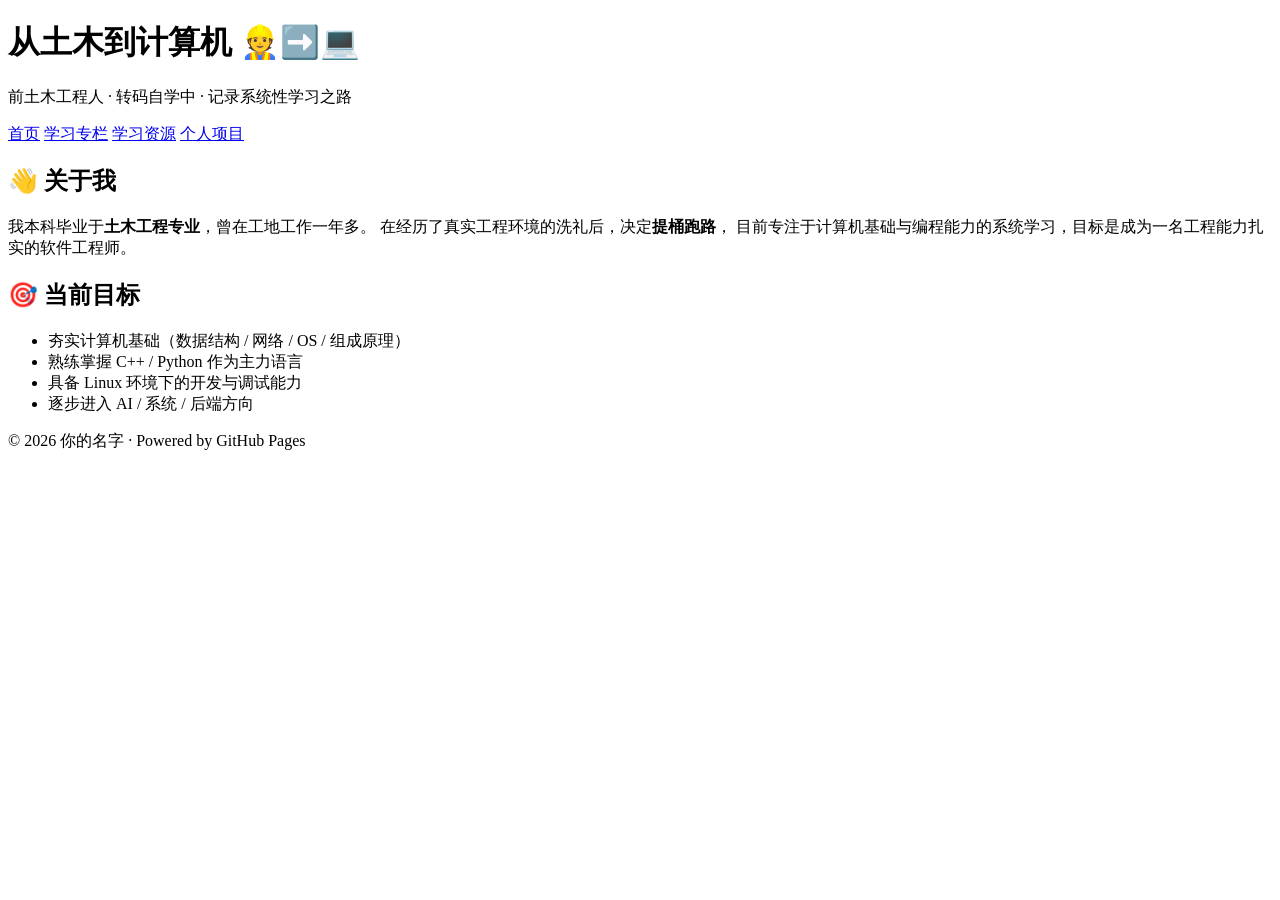
==== index.html @ 3304ca57 "Add files via upload" ====
<!DOCTYPE html>
<html lang="zh-CN">
<head>
  <meta charset="UTF-8" />
  <meta name="viewport" content="width=device-width, initial-scale=1.0" />
  <title>从土木到计算机 | 个人主页</title>
  <link rel="stylesheet" href="css/style.css" />
</head>
<body>
  <header class="site-header">
    <h1>从土木到计算机 👷➡️💻</h1>
    <p>前土木工程人 · 转码自学中 · 记录系统性学习之路</p>
    <nav>
      <a href="index.html">首页</a>
      <a href="pages/learning.html">学习专栏</a>
      <a href="pages/resources.html">学习资源</a>
      <a href="pages/projects.html">个人项目</a>
    </nav>
  </header>

  <main class="container">
    <section class="card">
      <h2>👋 关于我</h2>
      <p>
        我本科毕业于<strong>土木工程专业</strong>，曾在工地工作一年多。
        在经历了真实工程环境的洗礼后，决定<strong>提桶跑路</strong>，
        目前专注于计算机基础与编程能力的系统学习，目标是成为一名工程能力扎实的软件工程师。
      </p>
    </section>

    <section class="card">
      <h2>🎯 当前目标</h2>
      <ul>
        <li>夯实计算机基础（数据结构 / 网络 / OS / 组成原理）</li>
        <li>熟练掌握 C++ / Python 作为主力语言</li>
        <li>具备 Linux 环境下的开发与调试能力</li>
        <li>逐步进入 AI / 系统 / 后端方向</li>
      </ul>
    </section>
  </main>

  <footer class="site-footer">
    <p>© 2026 你的名字 · Powered by GitHub Pages</p>
  </footer>
</body>
</html>
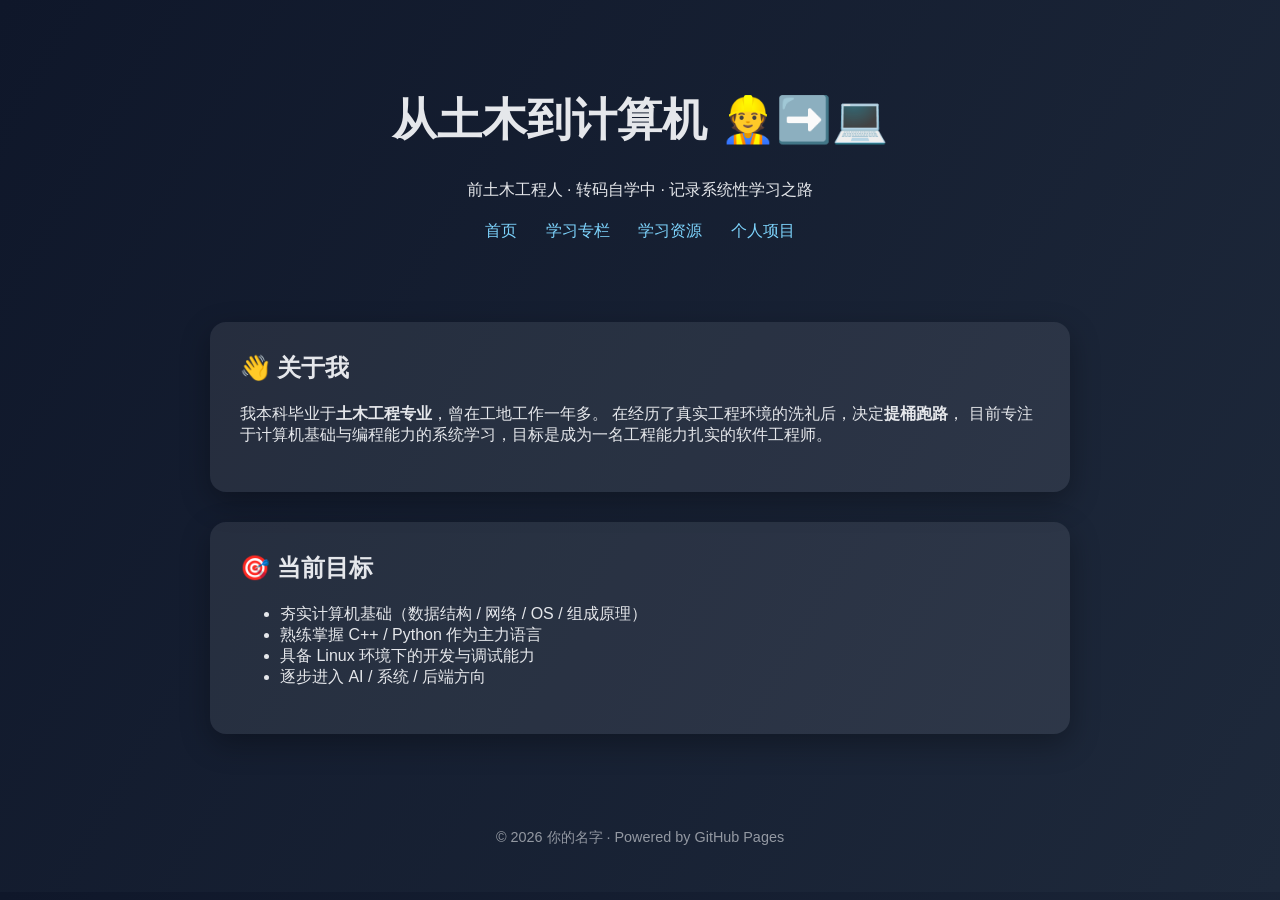
==== commit adbca71b: "Update index.html" ====
--- a/index.html
+++ b/index.html
@@ -4,7 +4,7 @@
   <meta charset="UTF-8" />
   <meta name="viewport" content="width=device-width, initial-scale=1.0" />
   <title>从土木到计算机 | 个人主页</title>
-  <link rel="stylesheet" href="css/style.css" />
+  <link rel="stylesheet" href="./css/style.css" />
 </head>
 <body>
   <header class="site-header">
@@ -12,9 +12,9 @@
     <p>前土木工程人 · 转码自学中 · 记录系统性学习之路</p>
     <nav>
       <a href="index.html">首页</a>
-      <a href="pages/learning.html">学习专栏</a>
-      <a href="pages/resources.html">学习资源</a>
-      <a href="pages/projects.html">个人项目</a>
+      <a href="./pages/learning.html">学习专栏</a>
+      <a href="./pages/resources.html">学习资源</a>
+      <a href="./pages/projects.html">个人项目</a>
     </nav>
   </header>
 
--- a/css/style.css
+++ b/css/style.css
@@ -0,0 +1,49 @@
+* { box-sizing: border-box; }
+body {
+  margin: 0;
+  font-family: -apple-system, BlinkMacSystemFont, "Segoe UI", Roboto, "PingFang SC", "Microsoft YaHei", sans-serif;
+  background: linear-gradient(120deg, #0f172a, #1e293b);
+  color: #e5e7eb;
+}
+
+.site-header {
+  text-align: center;
+  padding: 60px 20px;
+}
+.site-header h1 {
+  font-size: 2.8rem;
+}
+.site-header nav {
+  margin-top: 20px;
+}
+.site-header nav a {
+  margin: 0 12px;
+  color: #7dd3fc;
+  text-decoration: none;
+  font-weight: 500;
+}
+
+.container {
+  max-width: 900px;
+  margin: 0 auto;
+  padding: 20px;
+}
+
+.card {
+  background: rgba(255,255,255,0.08);
+  border-radius: 16px;
+  padding: 30px;
+  margin-bottom: 30px;
+  box-shadow: 0 10px 30px rgba(0,0,0,0.3);
+}
+
+.card h2 {
+  margin-top: 0;
+}
+
+.site-footer {
+  text-align: center;
+  padding: 30px;
+  opacity: 0.6;
+  font-size: 0.9rem;
+}
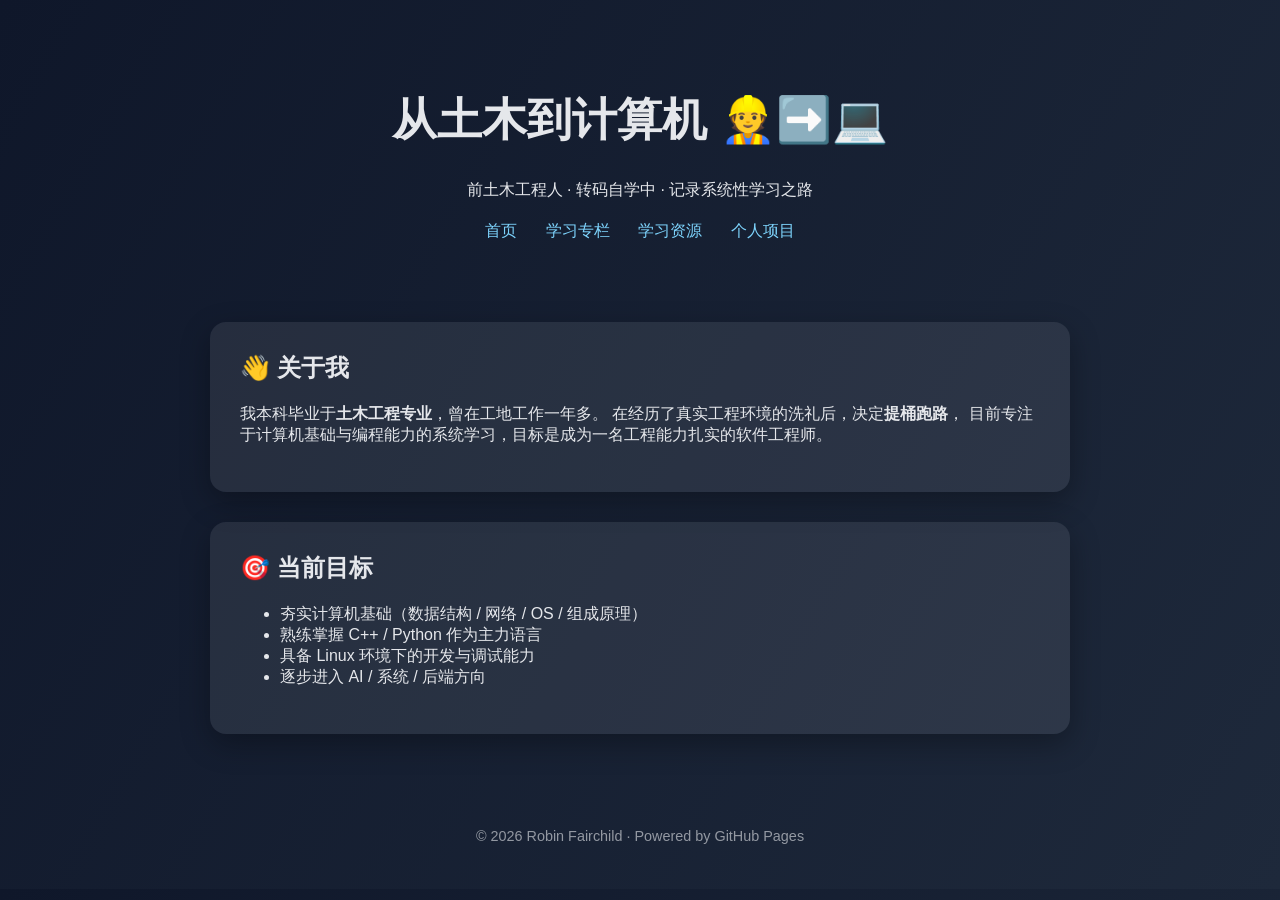
==== commit 083f769f: "Update index.html" ====
--- a/index.html
+++ b/index.html
@@ -40,7 +40,7 @@
   </main>
 
   <footer class="site-footer">
-    <p>© 2026 你的名字 · Powered by GitHub Pages</p>
+    <p>© 2026 Robin Fairchild · Powered by GitHub Pages</p>
   </footer>
 </body>
 </html>
